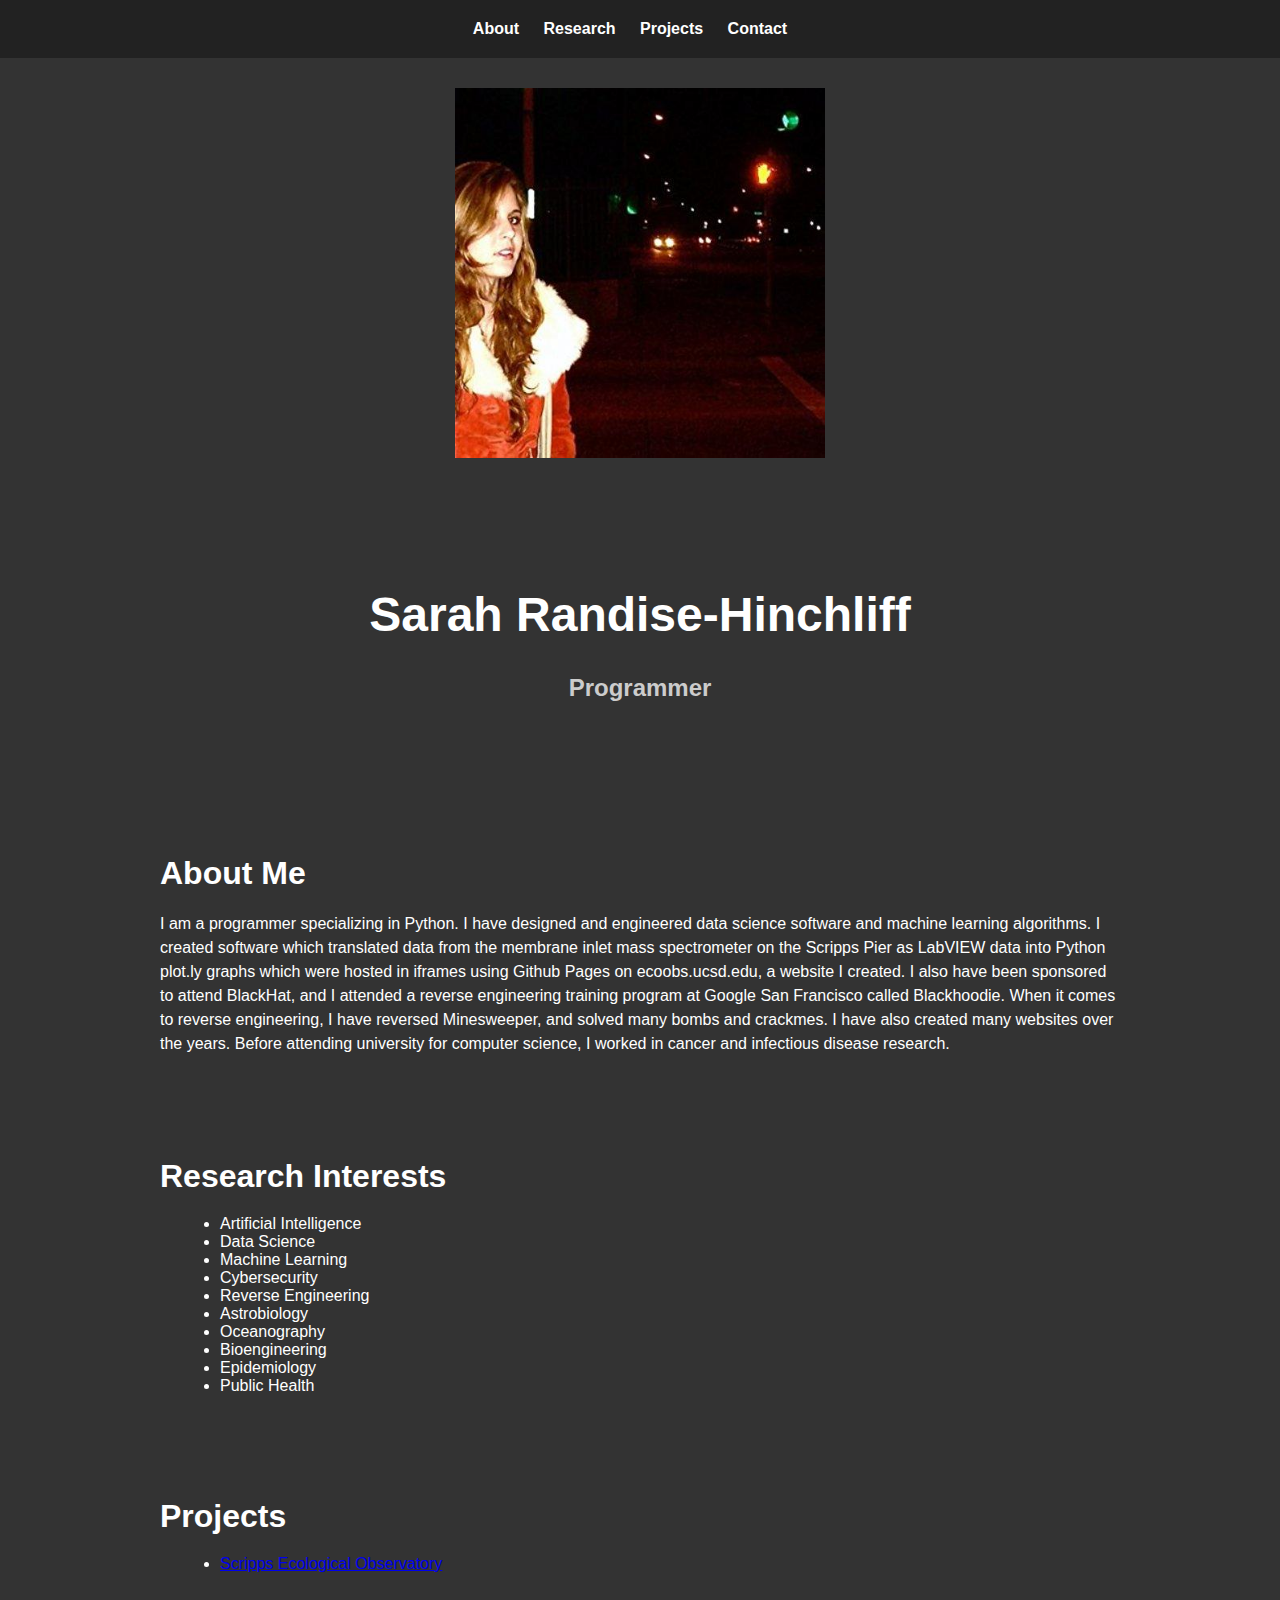
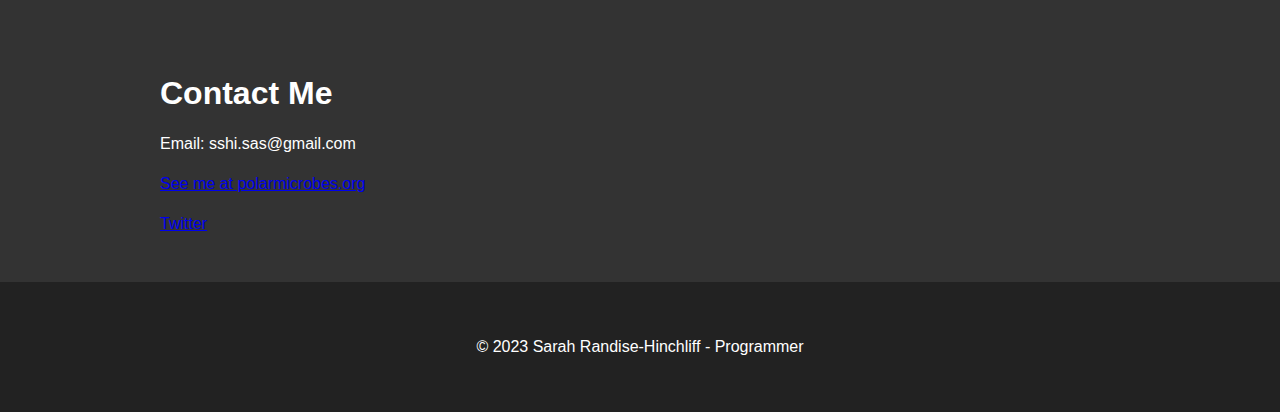
==== index.html @ b1a97014 "Update index.html" ====
<!DOCTYPE html>
<html lang="en">

<head>
  <meta charset="UTF-8">
  <meta name="viewport" content="width=device-width, initial-scale=1.0">
  <title>Sarah Randise-Hinchliff - Programmer</title>
  <link rel="stylesheet" href="styles.css">
</head>

<body>
  <header>
    <nav>
      <ul>
        <li><a href="#about">About</a></li>
        <li><a href="#research">Research</a></li>
        <li><a href="#projects">Projects</a></li>
        <li><a href="#contact">Contact</a></li>
      </ul>
    </nav>
  </header>


  <section id="profile-photo">
    <div class="profile-photo-container">
      <img src="images/profile-photo.jpg" alt="Profile Photo" class="profile-photo">
    </div>
  </section>

  <section id="hero">
    <div class="hero-content">
      <h1>Sarah Randise-Hinchliff</h1>
      <h2>Programmer</h2>
    </div>
  </section>

  <section id="about">
    <div class="container">
      <h2>About Me</h2>
      <p>I am a programmer specializing in Python. I have designed and 
        engineered data science software and machine learning algorithms. I created
      software which translated data from the membrane inlet mass spectrometer on the 
      Scripps Pier as LabVIEW data into Python plot.ly graphs which were hosted in iframes 
      using Github Pages on ecoobs.ucsd.edu, a website I created. I also have been sponsored to attend BlackHat,
    and I attended a reverse engineering training program at Google San Francisco called Blackhoodie.
  When it comes to reverse engineering, I have reversed Minesweeper, and solved many bombs and crackmes.
  I have also created many websites over the years. 
Before attending university for computer science, I worked in cancer and infectious disease research.</p>
    </div>
  </section>

  <section id="research">
    <div class="container">
      <h2>Research Interests</h2>
      <ul>
        <li>Artificial Intelligence</li>
        <li>Data Science</li>
        <li>Machine Learning</li>
        <li>Cybersecurity</li>
        <li>Reverse Engineering</li>
        <li>Astrobiology</li>
        <li>Oceanography</li>
        <li>Bioengineering</li>
        <li>Epidemiology</li>
        <li>Public Health</li>


      </ul>
    </div>
  </section>

  <section id="projects">
    <div class="container">
      <h2>Projects</h2>
      <ul>
        <li>
          <a href="https://ecoobs.ucsd.edu/">Scripps Ecological Observatory</a></li>
      </ul>
    </div>
  </section>

  <section id="contact">
    <div class="container">
      <h2>Contact Me</h2>
      <p>Email: sshi.sas@gmail.com</p>
      <p><a href="https://www.polarmicrobes.org/people/sarah_shinn/">See me at polarmicrobes.org</a></p>
      <p><a href="https://x.com/sshisasofficial">Twitter</a></p>
    </div>
  </section>

  <footer>
    <div class="container">
      <p>&copy; 2023 Sarah Randise-Hinchliff - Programmer</p>
    </div>
  </footer>

  <script src="script.js"></script>
</body>

</html>
---- styles.css ----
/* Global styles */
body {
    font-family: 'Roboto', sans-serif;
    margin: 0;
    padding: 0;
    background-color: #333333;
    color: #FFFFFF;
  }
  
  .container {
    max-width: 960px;
    margin: 0 auto;
    padding: 20px;
  }
  
  /* Header styles */
  header {
    background-color: #222222;
    padding: 20px 0;
  }
  
  nav ul {
    list-style: none;
    margin: 0;
    padding: 0;
    text-align: center;
  }
  
  nav ul li {
    display: inline-block;
    margin-right: 20px;
  }
  
  nav ul li a {
    color: #FFFFFF;
    text-decoration: none;
    font-weight: bold;
    font-size: 16px;
    transition: color 0.3s;
  }
  
  nav ul li a:hover {
    color: #CCCCCC;
  }
  
  /* Hero section styles */
  #hero {
    /*background-image: url('hero-background.jpg');*/
    background-size: cover;
    background-position: center;
    height: 300px;
    display: flex;
    align-items: center;
    justify-content: center;
    text-align: center;
  }
  
  .hero-content h1 {
    font-size: 48px;
    color: #FFFFFF;
  }
  
  .hero-content h2 {
    font-size: 24px;
    color: #CCCCCC;
  }
  
  /* Section styles */
  section {
    padding: 10px 0;
  }
  
  section h2 {
    font-size: 32px;
    margin-bottom: 20px;
    color: #FFFFFF;
  }
  
  section p {
    font-size: 16px;
    line-height: 1.5;
  }
  
  section ul {
    list-style: disc;
    margin-left: 20px;
  }
  
  /* Footer styles */
  footer {
    background-color: #222222;
    color: #FFFFFF;
    padding: 20px 0;
    text-align: center;
  }
  
  /* Media queries */
  @media screen and (max-width: 768px) {
    .container {
      padding: 20px;
    }
  
    #hero {
      height: 300px;
    }
  
    .hero-content h1 {
      font-size: 32px;
    }
  
    .hero-content h2 {
      font-size: 18px;
    }
  
    section {
      padding: 40px 0;
    }
  
    section h2 {
      font-size: 24px;
    }
  
    section p {
      font-size: 14px;
    }
  
    footer {
      padding: 10px 0;
    }
  } 

  /* Sticky header styles */
.sticky {
    position: fixed;
    top: 0;
    width: 100%;
    z-index: 100;
    background-color: #222222;
    transition: background-color 0.3s;
  }
  
  .sticky nav ul li a {
    color: #FFFFFF;
  }
  
  .sticky nav ul li a:hover {
    color: #CCCCCC;
  }

  
  section#profile-photo {
    padding-top: 30px;
    padding-bottom: -20px;
  }
  
  .profile-photo-container {
    display: flex;
    justify-content: center;
    margin-bottom: 10px; 
  }
  
  .profile-photo {
    width: 100%;
    max-width: 370px;
    height: auto;
  }
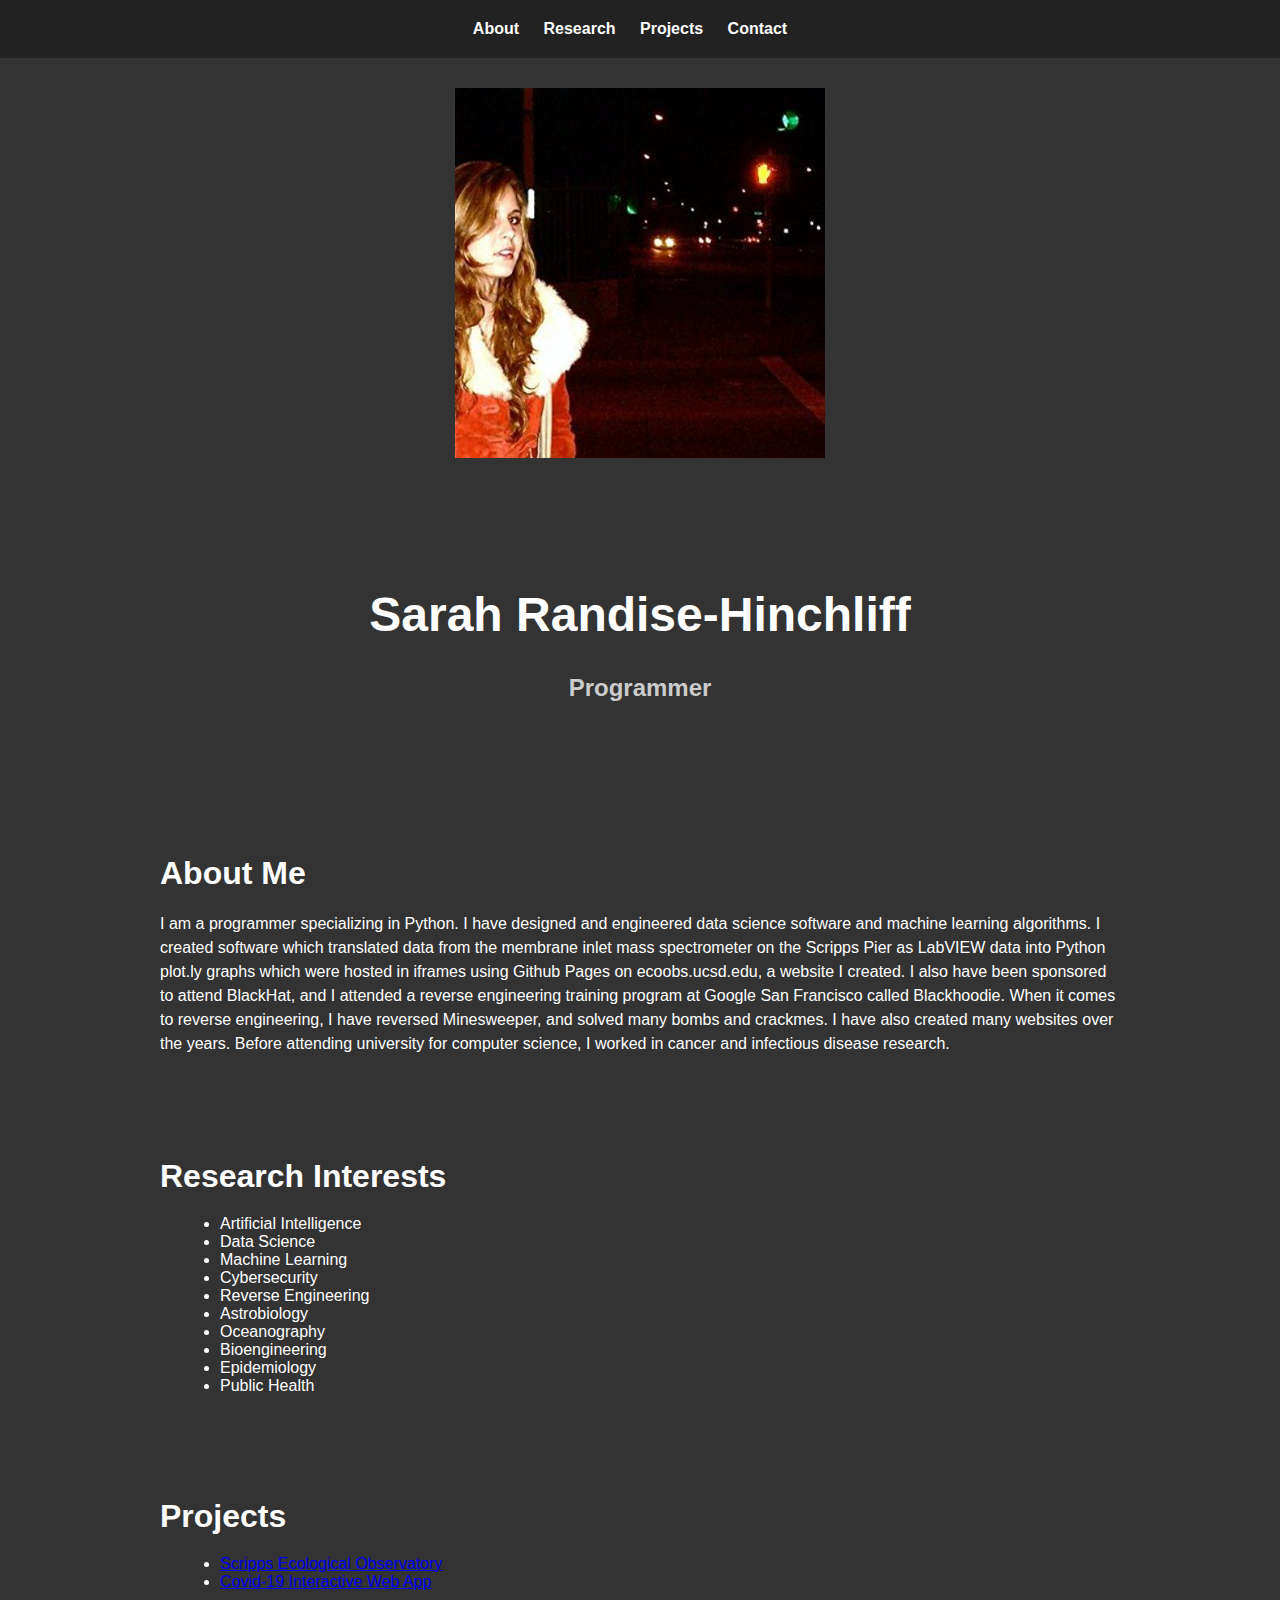
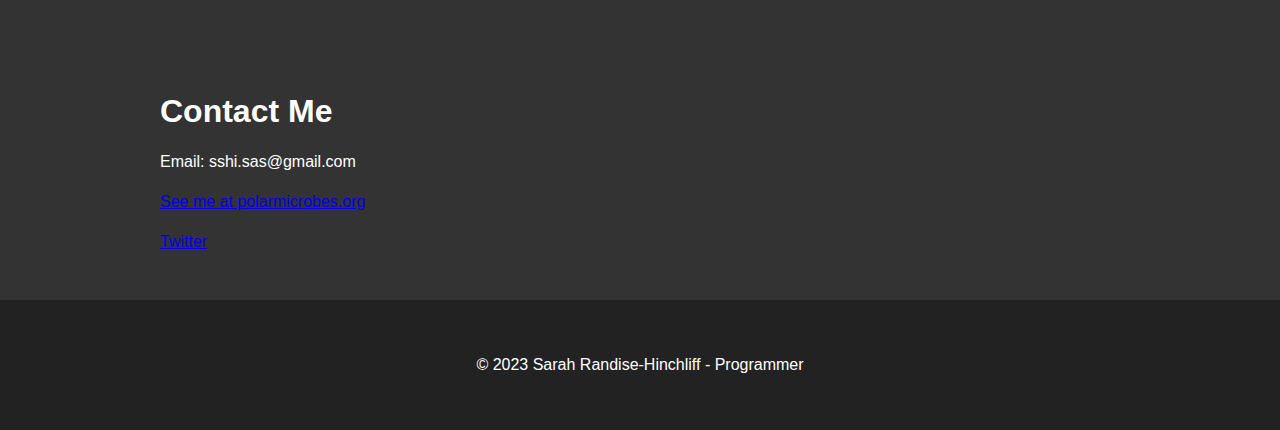
==== commit cb6a2f56: "Update index.html" ====
--- a/index.html
+++ b/index.html
@@ -73,8 +73,8 @@
     <div class="container">
       <h2>Projects</h2>
       <ul>
-        <li>
-          <a href="https://ecoobs.ucsd.edu/">Scripps Ecological Observatory</a></li>
+        <li><a href="https://ecoobs.ucsd.edu/">Scripps Ecological Observatory</a></li>
+        <li><a href="https://sshisas.github.io/Covid19App/">Covid-19 Interactive Web App</a></li>
       </ul>
     </div>
   </section>
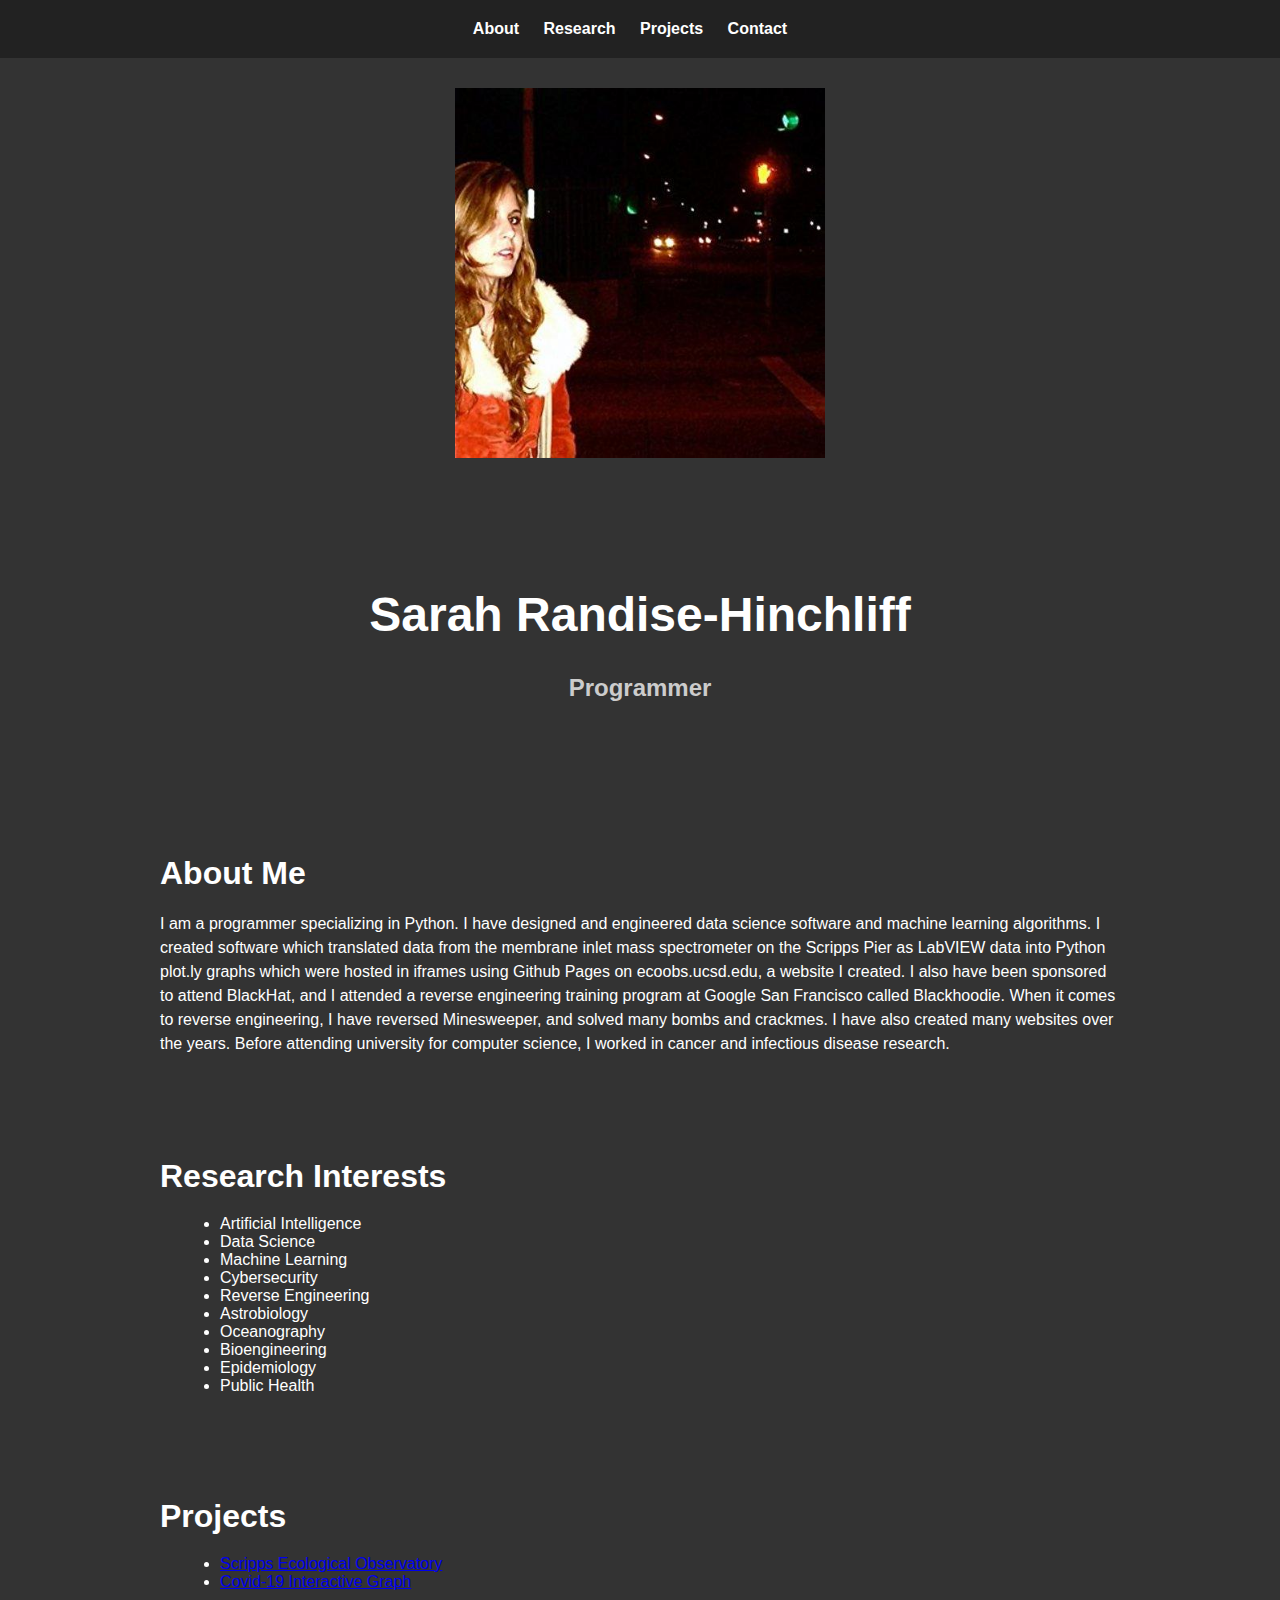
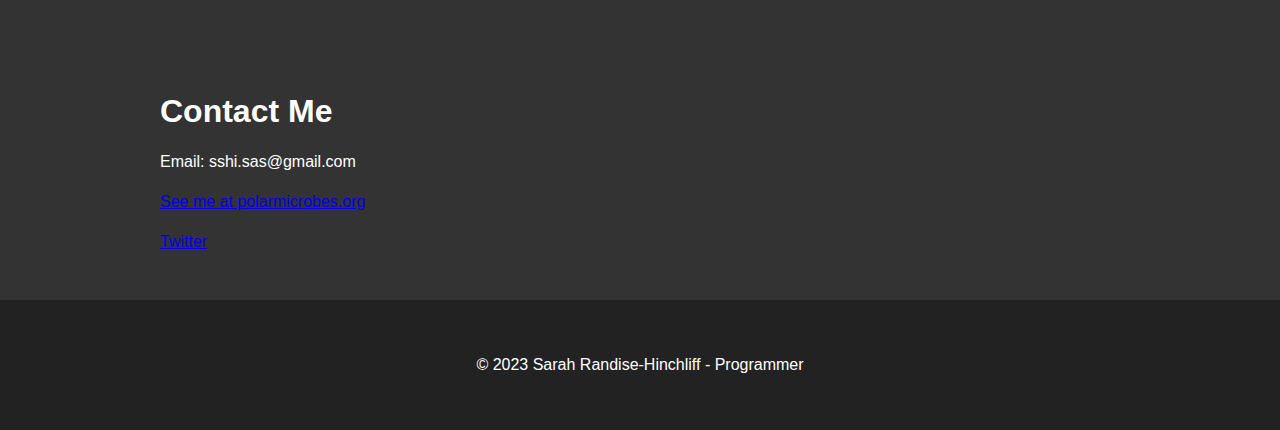
==== commit 3518ad09: "Update index.html" ====
--- a/index.html
+++ b/index.html
@@ -71,11 +71,11 @@
 
   <section id="projects">
     <div class="container">
-      <h2>Projects</h2>
-      <ul>
-        <li><a href="https://ecoobs.ucsd.edu/">Scripps Ecological Observatory</a></li>
-        <li><a href="https://sshisas.github.io/Covid19App/">Covid-19 Interactive Web App</a></li>
-      </ul>
+        <h2>Projects</h2>
+        <ul>
+            <li><a href="https://ecoobs.ucsd.edu/">Scripps Ecological Observatory</a></li>
+            <li><a href="https://sshisas.github.io/Covid19App.html">Covid-19 Interactive Graph</a></li>
+        </ul>
     </div>
   </section>
 
--- a/styles.css
+++ b/styles.css
@@ -5,46 +5,46 @@
     padding: 0;
     background-color: #333333;
     color: #FFFFFF;
-  }
-  
-  .container {
+}
+
+.container {
     max-width: 960px;
     margin: 0 auto;
     padding: 20px;
-  }
-  
-  /* Header styles */
-  header {
+}
+
+/* Header styles */
+header {
     background-color: #222222;
     padding: 20px 0;
-  }
-  
-  nav ul {
+}
+
+nav ul {
     list-style: none;
     margin: 0;
     padding: 0;
     text-align: center;
-  }
-  
-  nav ul li {
+}
+
+nav ul li {
     display: inline-block;
     margin-right: 20px;
-  }
-  
-  nav ul li a {
+}
+
+nav ul li a {
     color: #FFFFFF;
     text-decoration: none;
     font-weight: bold;
     font-size: 16px;
     transition: color 0.3s;
-  }
-  
-  nav ul li a:hover {
+}
+
+nav ul li a:hover {
     color: #CCCCCC;
-  }
-  
-  /* Hero section styles */
-  #hero {
+}
+
+/* Hero section styles */
+#hero {
     /*background-image: url('hero-background.jpg');*/
     background-size: cover;
     background-position: center;
@@ -53,83 +53,83 @@
     align-items: center;
     justify-content: center;
     text-align: center;
-  }
-  
-  .hero-content h1 {
+}
+
+.hero-content h1 {
     font-size: 48px;
     color: #FFFFFF;
-  }
-  
-  .hero-content h2 {
+}
+
+.hero-content h2 {
     font-size: 24px;
     color: #CCCCCC;
-  }
-  
-  /* Section styles */
-  section {
+}
+
+/* Section styles */
+section {
     padding: 10px 0;
-  }
-  
-  section h2 {
+}
+
+section h2 {
     font-size: 32px;
     margin-bottom: 20px;
     color: #FFFFFF;
-  }
-  
-  section p {
+}
+
+section p {
     font-size: 16px;
     line-height: 1.5;
-  }
-  
-  section ul {
+}
+
+section ul {
     list-style: disc;
     margin-left: 20px;
-  }
-  
-  /* Footer styles */
-  footer {
+}
+
+/* Footer styles */
+footer {
     background-color: #222222;
     color: #FFFFFF;
     padding: 20px 0;
     text-align: center;
-  }
-  
-  /* Media queries */
-  @media screen and (max-width: 768px) {
+}
+
+/* Media queries */
+@media screen and (max-width: 768px) {
     .container {
-      padding: 20px;
+        padding: 20px;
     }
-  
+
     #hero {
-      height: 300px;
+        height: 300px;
     }
-  
+
     .hero-content h1 {
-      font-size: 32px;
+        font-size: 32px;
     }
-  
+
     .hero-content h2 {
-      font-size: 18px;
+        font-size: 18px;
     }
-  
+
     section {
-      padding: 40px 0;
+        padding: 40px 0;
     }
-  
+
     section h2 {
-      font-size: 24px;
+        font-size: 24px;
     }
-  
+
     section p {
-      font-size: 14px;
+        font-size: 14px;
     }
-  
+
     footer {
-      padding: 10px 0;
+        padding: 10px 0;
     }
-  } 
+}
 
-  /* Sticky header styles */
+/* Sticky header styles */
 .sticky {
     position: fixed;
     top: 0;
@@ -137,31 +137,28 @@
     z-index: 100;
     background-color: #222222;
     transition: background-color 0.3s;
-  }
-  
-  .sticky nav ul li a {
+}
+
+.sticky nav ul li a {
     color: #FFFFFF;
-  }
-  
-  .sticky nav ul li a:hover {
+}
+
+.sticky nav ul li a:hover {
     color: #CCCCCC;
-  }
+}
 
-  
-  section#profile-photo {
+section#profile-photo {
     padding-top: 30px;
-    padding-bottom: -20px;
-  }
-  
-  .profile-photo-container {
+}
+
+.profile-photo-container {
     display: flex;
     justify-content: center;
-    margin-bottom: 10px; 
-  }
-  
-  .profile-photo {
+    margin-bottom: 10px;
+}
+
+.profile-photo {
     width: 100%;
     max-width: 370px;
     height: auto;
-  }
-  +}
